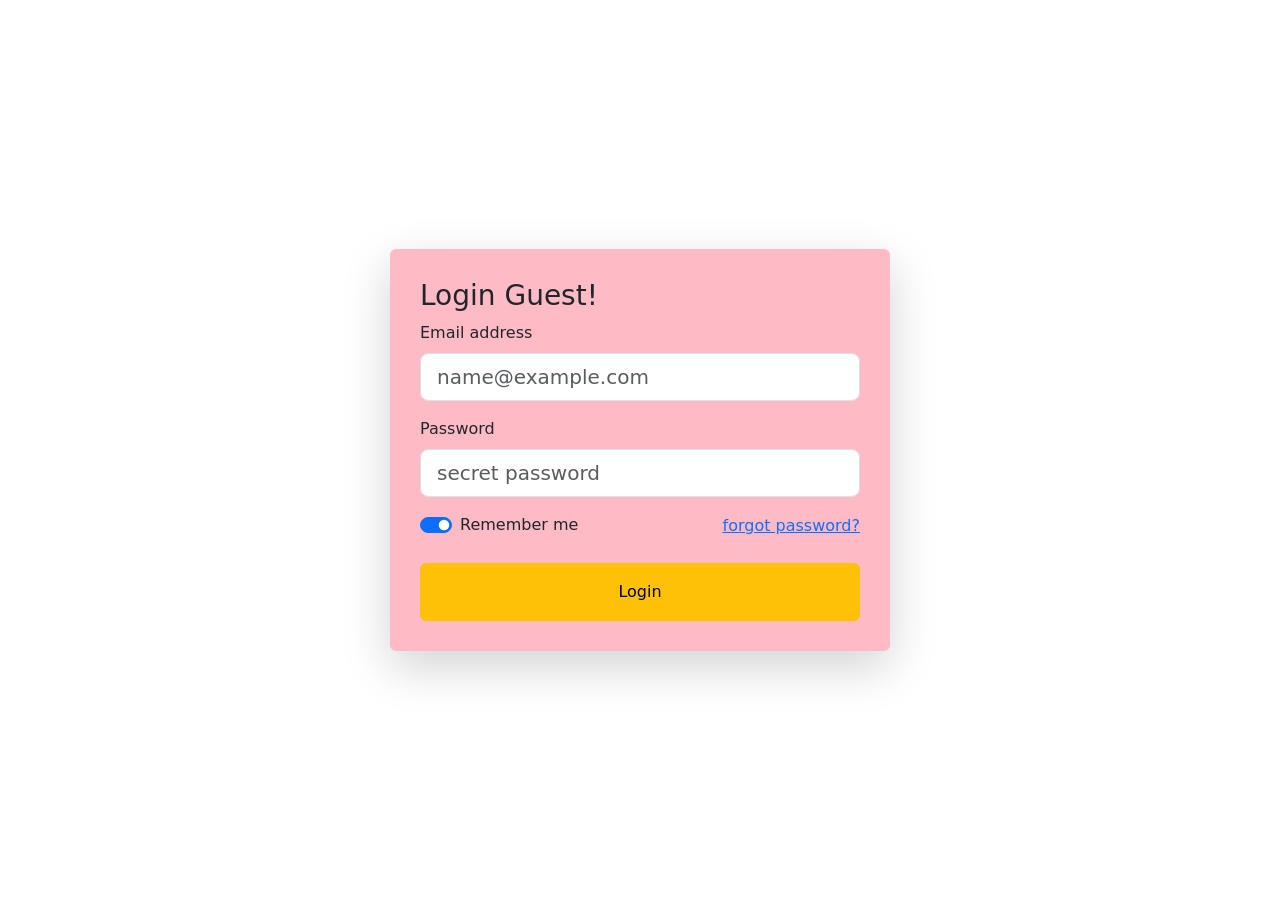
==== login.html @ 6c4f7503 "lecture 3" ====
<!doctype html>
<html lang="en">

<head>
    <meta charset="utf-8">
    <meta name="viewport" content="width=device-width, initial-scale=1">
    <title>Bootstrap demo</title>
    <link href="https://cdn.jsdelivr.net/npm/bootstrap@5.3.8/dist/css/bootstrap.min.css" rel="stylesheet"
        integrity="sha384-sRIl4kxILFvY47J16cr9ZwB07vP4J8+LH7qKQnuqkuIAvNWLzeN8tE5YBujZqJLB" crossorigin="anonymous">

    <link rel="stylesheet" href="./css/styles.css">
</head>

<body class="login-page">
    <div class="container">
        <div class="form-box d-flex justify-content-center align-items-center">
            <div class="login-form shadow-lg rounded-2">
                <h3>Login Guest!</h3>
                <form>
                    <div class="mb-3">
                        <label for="emailadd" class="form-label">Email address</label>
                        <input type="email" class="form-control form-control-lg" id="emailadd" placeholder="name@example.com">
                    </div>
                    <div class="mb-3">
                        <label for="pass" class="form-label">Password</label>
                        <input type="password" class="form-control form-control-lg" id="pass" placeholder="secret password">
                    </div>
                    <div class="d-flex justify-content-between align-items-center mb-4">
                        <div class="form-check form-switch">
                            <input class="form-check-input" type="checkbox" role="switch" id="switchCheckChecked"
                                checked>
                            <label class="form-check-label" for="switchCheckChecked">Remember me</label>
                        </div>
                        <a href="#">forgot password?</a>
                    </div>
                    <div class="d-grid gap-2">
                        <button class="btn btn-warning py-3" type="submit">Login</button>
                    </div>
                </form>
            </div>
        </div>
    </div>
    <script src="https://cdn.jsdelivr.net/npm/bootstrap@5.3.8/dist/js/bootstrap.bundle.min.js"
        integrity="sha384-FKyoEForCGlyvwx9Hj09JcYn3nv7wiPVlz7YYwJrWVcXK/BmnVDxM+D2scQbITxI"
        crossorigin="anonymous"></script>
</body>

</html>
---- css/styles.css ----
.nav-btn {
    border: 1px solid white;
    border-radius: 5px;
    padding: 10px 35px;
    text-decoration: none;
    color: white;
    font-weight: bold;
    font-size: 18px;
}

.nav-btn:hover {
    background-color: white;
    color: #ff6b81;
}

#header {
    background-color: #ff6b81;
    height: 100vh;
}

.logo-img {
    width: 135px;
}

.nav-link {
    color: white;
    font-weight: bold;
    font-size: 18px;
}

.navbar-nav {
    gap: 20px;
}

.header-left h1 {
    font-size: 50px;
    font-weight: bold;
}

.app-btn {
    border: 1px solid white;
    border-radius: 5px;
    padding: 10px 35px;
    text-decoration: none;
    color: #ff6b81;
    font-weight: bold;
    font-size: 18px;
    background-color: white;
}

.app-btn:hover {
    background-color: rgb(15, 15, 15);
    color: white;
    border: 1px solid rgb(15, 15, 15);
}

#features {
    padding: 100px 0;
    background-color: #f1f1f1;
}

.sec-heading {
    color: #ff6b81;
}

.feature-icon {
    background-color: #ff6b81;
    width: 65px;
    height: 65px;
    color: white;
    font-size: 24px;
    border-radius: 6px;
    display: flex;
    justify-content: center;
    align-items: center;
}

#stats {
    padding: 100px 0;
    background-color: #ff6b81;
    color: white;
}
.stats-nums {
    /* width: 800px; */
    margin: 0 auto;
}

#pricing {
    padding: 100px 0;
}
.price-btn {
    display: block;
    text-align: center;
    background-color: rgb(15, 15, 15);
    color: white;
    text-decoration: none;
    padding: 8px 0;
    border-radius: 5px;
    margin: 15px 0;
}
.price-btn:hover {
    background-color: #ff6b81;
}
.featureslist li {
    margin-bottom: 10px;
}
.featureslist li i {
    color: #ff6b81;
    margin-right: 8px;
}

#last-sec {
    background-color: #ff6b81;
    padding: 100px 0;
}

#footer-sec {
    padding: 100px 0;
    background-color: #081828;
}

.footer-list li {
    margin-bottom: 8px;
}
.footer-list li a {
    color: white;
    text-decoration: none;
}
.footer-list li a:hover {
    color: #ff6b81;
}

.login-form {
    width: 500px;
    background-color: #ff6b8175;
    padding: 30px;
}
.login-page {
    height: 100vh;
}
.form-box,
.login-page .container {
    height: 100%;
}
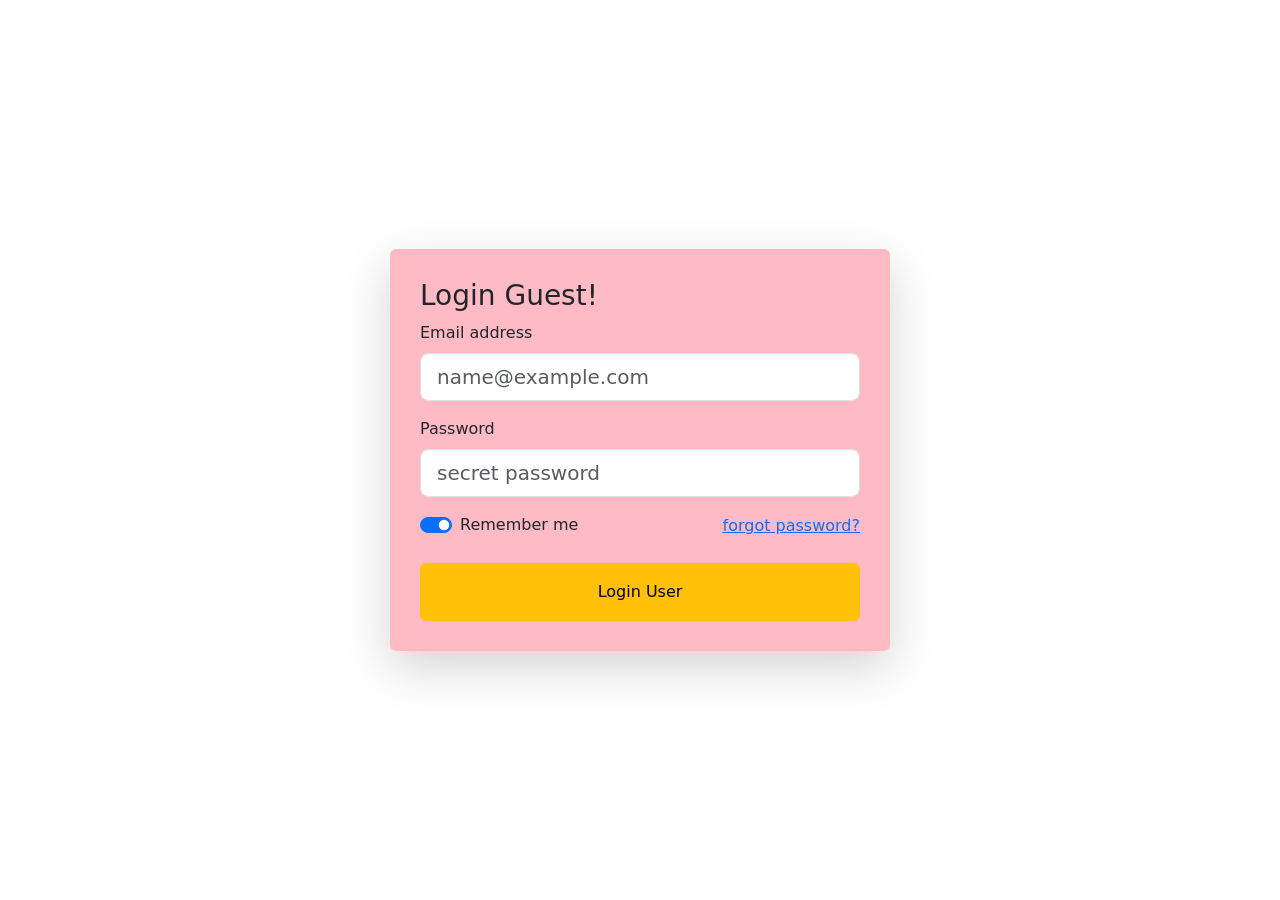
==== commit 53377c40: "changes" ====
--- a/login.html
+++ b/login.html
@@ -19,11 +19,13 @@
                 <form>
                     <div class="mb-3">
                         <label for="emailadd" class="form-label">Email address</label>
-                        <input type="email" class="form-control form-control-lg" id="emailadd" placeholder="name@example.com">
+                        <input type="email" class="form-control form-control-lg" id="emailadd"
+                            placeholder="name@example.com">
                     </div>
                     <div class="mb-3">
                         <label for="pass" class="form-label">Password</label>
-                        <input type="password" class="form-control form-control-lg" id="pass" placeholder="secret password">
+                        <input type="password" class="form-control form-control-lg" id="pass"
+                            placeholder="secret password">
                     </div>
                     <div class="d-flex justify-content-between align-items-center mb-4">
                         <div class="form-check form-switch">
@@ -34,7 +36,7 @@
                         <a href="#">forgot password?</a>
                     </div>
                     <div class="d-grid gap-2">
-                        <button class="btn btn-warning py-3" type="submit">Login</button>
+                        <button class="btn btn-warning py-3" type="submit">Login User</button>
                     </div>
                 </form>
             </div>
